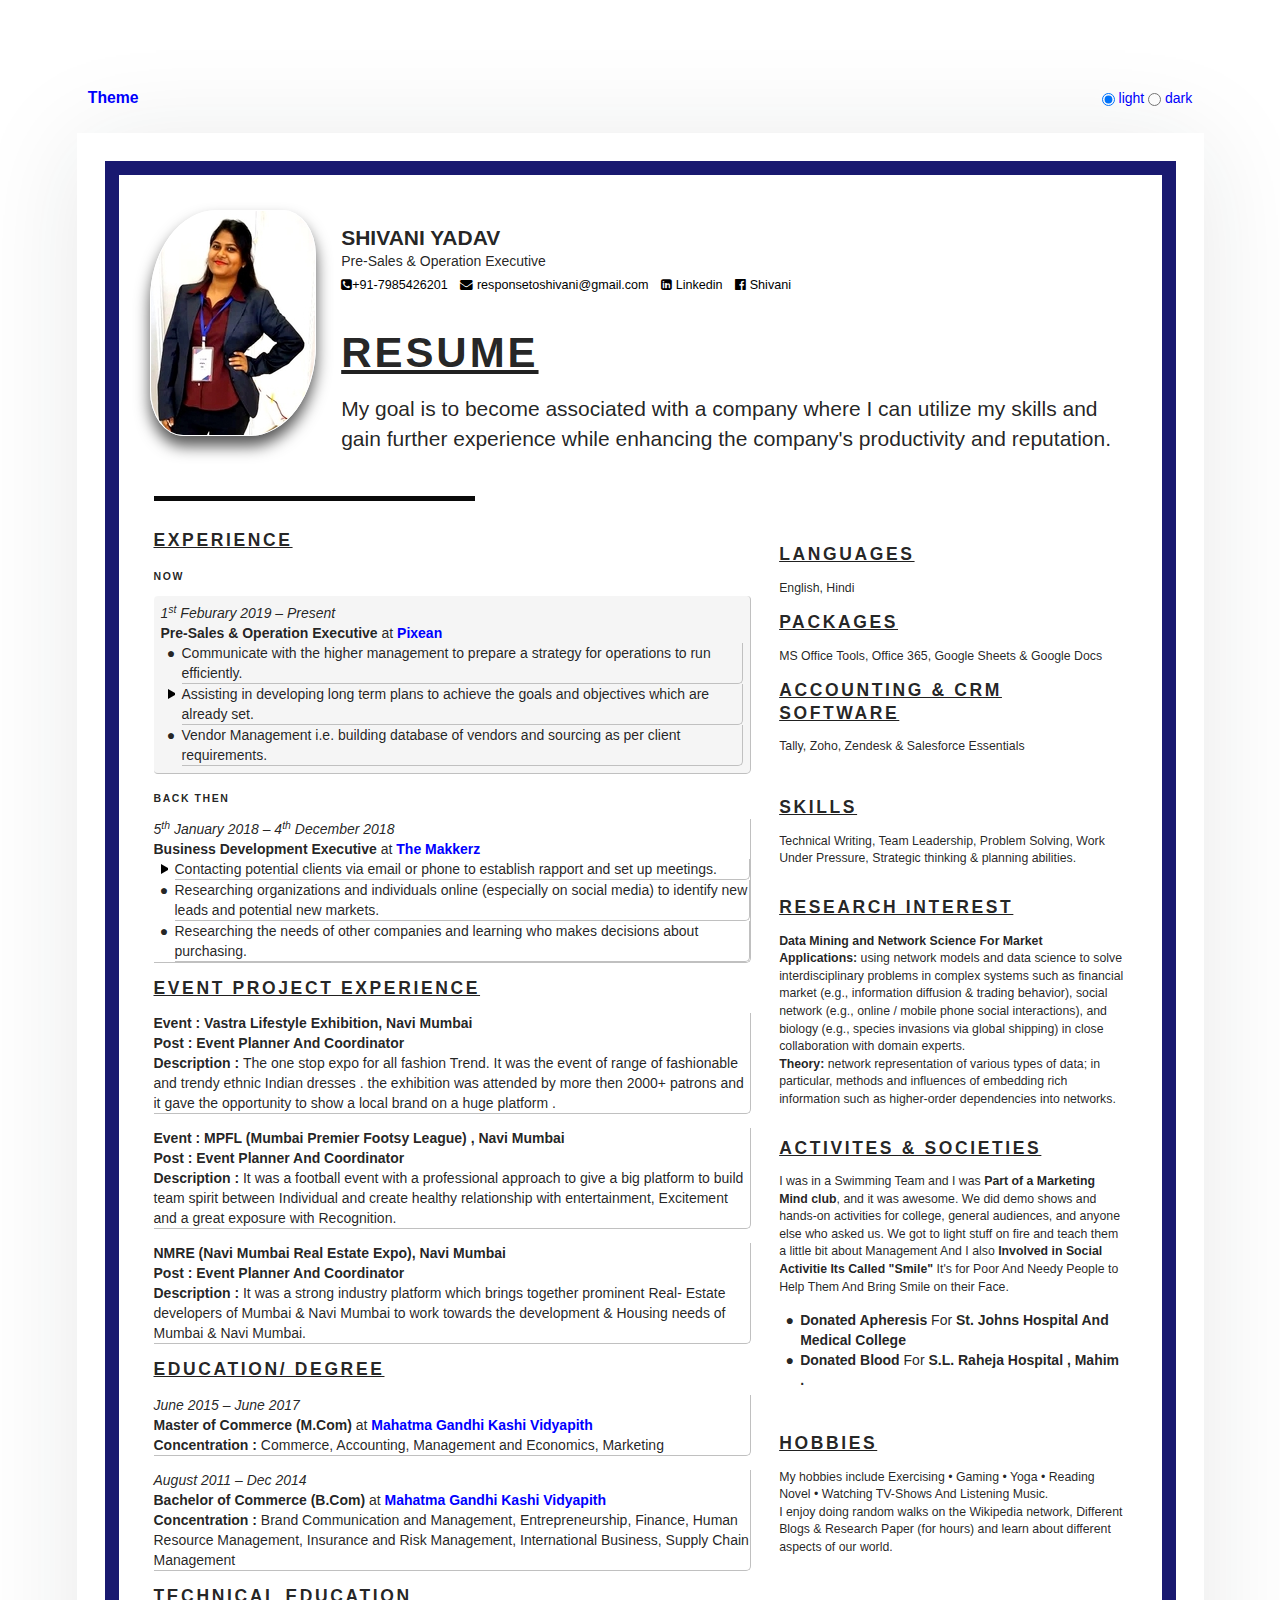
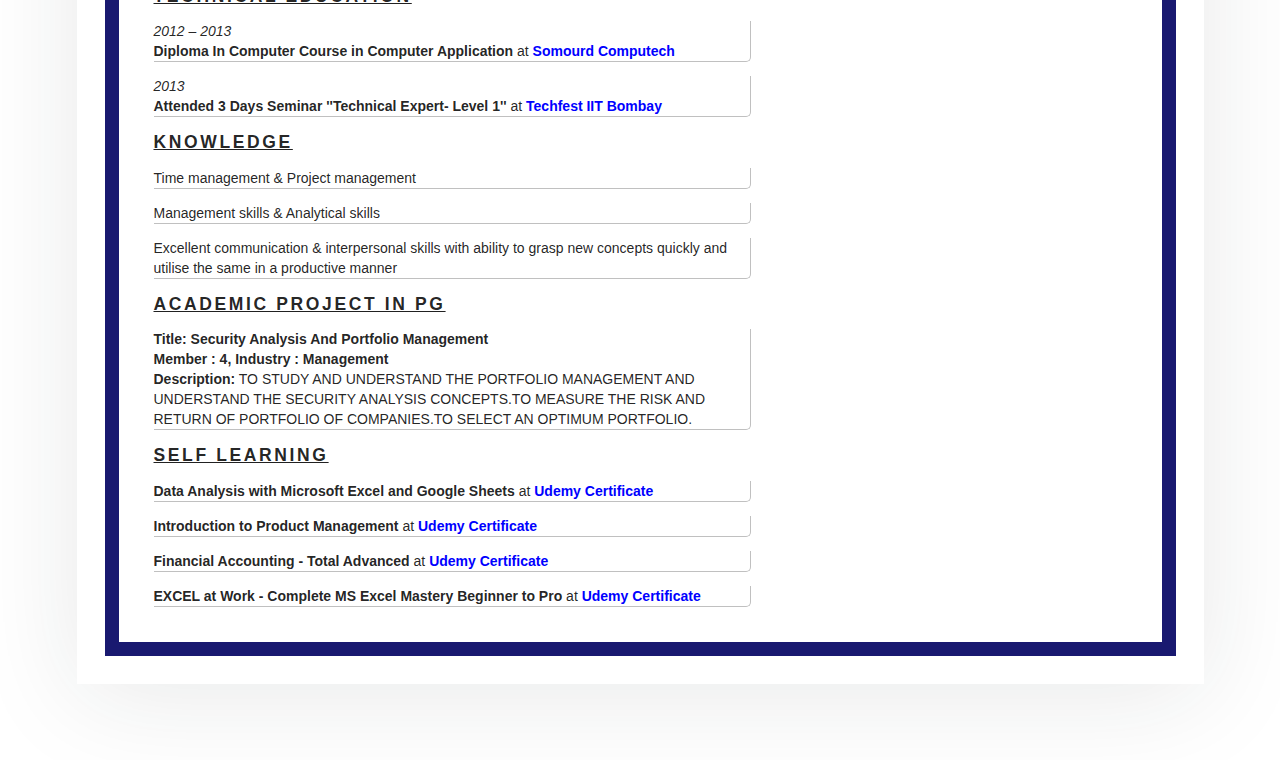
==== resume/index.html @ 9975edef "website live now" ====
<!DOCTYPE html>
<html>

<head>
    <!-- Disable print & right-click behavior -->
  <style type="text/css" media="print"> img { display: none; } </style>

    
  <meta charset="UTF-8">
        <meta name="viewport" content="width=device-width, initial-scale=1.0">
        <meta http-equiv="X-UA-Compatible" content="ie=edge">
        <meta http-equiv="X-UA-Compatible" content="IE=10; IE=9; IE=8; IE=7; IE=EDGE" />
        <meta http-equiv="X-UA-Compatible" content="IE=edge,chrome=1" />
    

  <meta name="description" content="Shivani Yadav Resume">
    <!-- Load an icon library -->
<link rel="stylesheet" href="https://cdnjs.cloudflare.com/ajax/libs/font-awesome/4.7.0/css/font-awesome.min.css">
    <link rel="stylesheet" href="https://www.w3schools.com/lib/w3.css">
    <link rel="shortcut icon" href="images/favicon.png">
    



  <!-- <link rel="shortcut icon" type="image/x-icon" href="favicon.png"> -->

  <title>Shivani Yadav - Pre-Sales & Operation Executive</title>
  <link rel="stylesheet" href="assets/stylesheets/base.css">

  <noscript>Your browser not support JavaScript!</noscript>

  <script src="js/toggleThemes.js" defer></script>
</head>

<body>
  <main>
    <article>
      <div class="toggleThemes">
        <h4>Theme</h4>
        <div>
          <form class="themes">
            <label><input type="radio" name="theme" value="light" checked> <span>light</span></label>
            <label><input type="radio" name="theme" value="dark"> <span>dark</label>
          </form>
        </div>
      </div>
      <div class="page" style="border-color: midnightblue;">
        <div class="stackable grid">
          <div class="row">
            <div class="three wide center aligned column">
              <!-- Avatar -->
              <div class="avatar-wrapper">
                <img class="avatar" src="assets/images/avatar_light.png">
              </div>
            </div>
            <div class="thirteen wide column">
              <div class="stackable grid">
                <div class="sixteen wide column">
                  <!-- Name, job, contacts -->
                  <h1 class="name">Shivani Yadav</h1>
                  <div class="job">Pre-Sales & Operation Executive</div>
                  <ul class="contacts">
                      <li><a href="tel:+917985426201"><i class="fa fa-phone-square w3-large" aria-hidden="true"></i>+91-7985426201</a></li>
                    <li>
                      <a href="mailto:responsetoshivani@gmail.com" rel="author" class="mail">
                        <i class="fa fa-envelope w3-large" aria-hidden="true"></i>
                        <span>responsetoshivani@gmail.com</span>
                      </a>
                    </li>
                      <li>
                      <a href="https://www.linkedin.com/in/shivaniyadav/" rel="author" class="github">
                        <i class="fa fa-linkedin-square w3-large" aria-hidden="true"></i>  
                          <span>Linkedin</span>
                      </a>
                    </li>
                      
                      <li>
                      <a href="https://www.facebook.com/ritu.yadav.7" rel="author" class="facebook"><i class="fa fa-facebook-official w3-large" aria-hidden="true"></i>
                    <span>Shivani</span>
                      </a>
                    </li>
                    
                  </ul>
                </div>
                <div class="sixteen wide mobile only column">
                  <div class="divider"></div>
                </div>
                <div class="sixteen wide column">
                  <!-- Intro -->
                  <h2 style="text-decoration: underline;">Resume</h2>
                  <p>
                      My goal is to become associated with a company where I can utilize my skills and gain further experience while enhancing
the company's productivity and reputation.</p>
                </div>
              </div>
            </div>
          </div>
          <div class="row">
            <div class="sixteen wide column">
              <div class="fat divider"></div>
            </div>
          </div>
          <div class="row">
            <div class="ten wide column">
              <!-- Experience -->
              <h3 style="text-decoration: underline;">Experience</h3>
                <h6><b>Now</b></h6>
              <ul class="timeline" title="Experience">
                <li class="highlighted">
                  <p><em>1<sup>st</sup> Feburary 2019 – Present</em></p>
                    <p><strong>Pre-Sales & Operation Executive</strong> at <strong><a href="https://www.pixean.com/" rel="external">Pixean</a></strong></p>
                    <ul>
				        <li>Communicate with the higher management to prepare a strategy for operations to run efficiently.</li>
				            <li class="details">
								<input type="checkbox" id="project-3">
								    <label for="project-3" class="summary">Assisting in developing long term plans to achieve the goals and objectives which are already set.</label>
												<div class="labels">
                                                            
                                                            
                                                            <a class="label">To manage the company's commercial operations and various expenses and budget.</a>
                                                            <a class="label">To check on the performance of the operations of both internal service providers and external service providers.</a>
                                                            <a class="label">Ensuring submission of daily work plan to department head every evening with EDR and POA for next day.</a>
                                                            <a class="label">Handling client enquiry for project requirements and identifying and negotiating with vendors for cost and quality deliverable</a>
                                                            <a class="label">Handling the client projects end to end as soon as deal is closed.</a>
                                                            
                                                    
                                                </div>
								</li>
                        <li>Vendor Management i.e. building database of vendors and sourcing as per client requirements.</li>
				</ul>
                </li>
                  <h6><b>BACK THEN</b></h6>
                <li>
                  <p><em>5<sup>th</sup> January 2018 – 4<sup>th</sup> December 2018</em></p>
                  <p><strong>Business Development Executive</strong> at <strong><a href="https://themakkerz.com/" rel="external">The Makkerz</a></strong></p>
												<ul>
													<li class="details">
														<input type="checkbox" id="project-2">
														<label for="project-2" class="summary">Contacting potential clients via email or phone to establish rapport and set up meetings.</label>
														<div class="labels">
															<a class="label">Planning and overseeing new marketing initiatives.</a>
                                                            <a class="label">Attending conferences, meetings, and industry events.</a>
                                                            <a class="label">Developing sales goals for the team and ensuring they are met.</a>
                                                            <a class="label">Training personnel and helping team members develop their skills.</a>
														</div>
													</li>
													<li>Researching organizations and individuals online (especially on social media) to identify new leads and potential new markets.</li>
													<li>Researching the needs of other companies and learning who makes decisions about purchasing.</li>
												</ul>
                </li>
                  
                  <h3 style="text-decoration: underline;">Event Project Experience</h3>
              <ul class="timeline" title="Events Experience">
                <li>
                    <p><strong>Event : Vastra Lifestyle Exhibition, Navi Mumbai</strong></p>
                    <p><strong>Post : Event Planner And Coordinator</strong></p>
                    <p><strong>Description : </strong>The one stop expo for all fashion Trend. It was the event of range of fashionable and trendy ethnic Indian dresses . the exhibition was attended by more then 2000+ patrons and it gave the opportunity to show a local brand on a huge platform .</p>
                </li>
                <li>
                    <p><strong>Event : MPFL (Mumbai Premier Footsy League) , Navi Mumbai</strong></p>
                    <p><strong>Post : Event Planner And Coordinator</strong></p>
                    <p><strong>Description : </strong>It was a football event with a professional approach to give a big platform to build team spirit between Individual and create healthy relationship with entertainment, Excitement and a great exposure with Recognition.</p>
                </li>
                  <li>
                    <p><strong>NMRE (Navi Mumbai Real Estate Expo), Navi Mumbai</strong></p>
                    <p><strong>Post : Event Planner And Coordinator</strong></p>
                    <p><strong>Description : </strong>It was a strong industry platform which brings together prominent Real- Estate developers of Mumbai & Navi Mumbai to work towards the development & Housing needs of Mumbai & Navi Mumbai.</p>
                </li>
                  </ul>
                  
                  
                
              <h3 style="text-decoration: underline;">Education/ Degree</h3>
              <ul class="timeline" title="Education">
                <li>
                  <div><em>June 2015 &ndash; June 2017</em></div>
				    <div><strong>Master of Commerce (M.Com)</strong> at <a href="https://www.mgkvp.ac.in/" rel="external"><strong>Mahatma Gandhi Kashi Vidyapith</strong></a></div>
                    <p><strong>Concentration : </strong>Commerce, Accounting, Management and Economics, Marketing</p>
                </li>
                <li>
                  <div><em>August 2011 &ndash; Dec 2014</em></div>
				    <div><strong>Bachelor of Commerce (B.Com)</strong> at <a href="https://www.mgkvp.ac.in/" rel="external"><strong>Mahatma Gandhi Kashi Vidyapith</strong></a></div>
                    <p><strong>Concentration : </strong>Brand Communication and Management, Entrepreneurship, Finance, Human Resource Management, Insurance and Risk Management, International Business, Supply Chain Management</p>
                </li>
                  </ul>
                  <h3 style="text-decoration: underline;">Technical Education</h3>
              <ul class="timeline" title="Technical Education">
                  
                  <li>
                  <div><em>2012 &ndash; 2013</em></div>
				    <div><strong>Diploma In Computer Course in Computer Application</strong> at <a href="http://somourd.com/" rel="external"><strong>Somourd Computech</strong></a></div>
                </li>
                  <li>
                  <div><em>2013</em></div>
				    <div><strong>Attended 3 Days Seminar ''Technical Expert- Level 1''</strong> at <a href="https://techfest.org/" rel="external"><strong>Techfest IIT Bombay</strong></a></div>
                </li>
                </ul>
                  <h3 style="text-decoration: underline;">Knowledge</h3>
              <ul class="timeline" title="Knowledge">
                <li>
                  <p>Time management & Project management</p>
                </li>
                <li>
                  <p>Management skills & Analytical skills</p>
                </li> 
                  <li>
                  <p>Excellent communication & interpersonal skills with ability to grasp new concepts quickly and utilise the same in a productive manner</p>
                </li> 
                  </ul>
                  
                  <h3 style="text-decoration: underline;">Academic Project in PG</h3>
              <ul class="timeline" title="Project">
                  <li>
                      <p><strong>Title: Security Analysis And Portfolio Management</strong> </p>
                      <p><strong>Member : 4, Industry : Management</strong></p>
                       <p><strong>Description:</strong> TO STUDY AND UNDERSTAND THE PORTFOLIO MANAGEMENT AND UNDERSTAND THE SECURITY ANALYSIS
                           CONCEPTS.TO MEASURE THE RISK AND RETURN OF PORTFOLIO OF COMPANIES.TO SELECT AN OPTIMUM PORTFOLIO. </p>
                </li>
                  
                  </ul>
                  
                  
                  <h3 style="text-decoration: underline;">Self Learning</h3>
              <ul class="timeline" title="Projects">
                <li>
                    <div><strong>Data Analysis with Microsoft Excel and Google Sheets</strong> at <a href="https://www.udemy.com/certificate/UC-aac2ce44-523a-4f54-a0ba-1dd36c160fa6/" rel="external"><strong>Udemy Certificate</strong></a></div>
                </li>
                <li>
                    <div><strong>Introduction to Product Management</strong> at <a href="https://www.udemy.com/certificate/UC-7b1bba21-9bb9-434a-b425-f2786d1d81a3/" rel="external"><strong>Udemy Certificate</strong></a></div>
                </li>
                  <li>
                    <div><strong>Financial Accounting - Total Advanced</strong> at <a href="https://www.udemy.com/certificate/UC-85a644ec-4170-4cf7-87c3-85a5114a1af4/" rel="external"><strong>Udemy Certificate</strong></a></div>
                </li>
                  <li>
                    <div><strong>EXCEL at Work - Complete MS Excel Mastery Beginner to Pro</strong> at <a href="https://www.udemy.com/certificate/UC-df7d62b3-2a02-4d49-bf14-0250d0f56563/" rel="external"><strong>Udemy Certificate</strong></a></div>
                </li>
                  
                             </ul>
 
            </div>
            <div class="six wide column">
              <!-- Languages -->
              <section>
                <h3 style="text-decoration: underline;">Languages</h3>
                <p class="tags small">
                  <p class="tags small">
                    <span> English, Hindi</span>
                  </p>
                </p>
                
            <h3 style="text-decoration: underline;">Packages</h3>
                <p class="tags small">
                  <p class="tags small">
                    <span> MS Office Tools, Office 365, Google Sheets & Google Docs </span>
                  </p>
                </p>
                
                <h3 style="text-decoration: underline;">Accounting & CRM Software</h3>
                <p class="tags small">
                  <p class="tags small">
                    <span> Tally, Zoho, Zendesk & Salesforce Essentials </span>
                  </p>
                </p>
              </section>
              <!-- Skills -->
              <section>
                <h3 style="text-decoration: underline;">Skills</h3>
                <p class="tags small">
                  Technical Writing, Team Leadership, Problem Solving, Work Under Pressure, Strategic thinking & planning abilities.
                </p>
              </section>
              <!-- Character
              <section>
                <h3 style="text-decoration: underline;">Paper & Poster Presentation </h3>
                <p class="tags small">
                  Deftly presented a Poster on topic Artificial Intelligence and paper on topics BOINC & Grid Computing in techfests organized in different colleges and institutes of Maharashtra (won 2nd prize). 
 
                </p>
              </section> -->
                <section>
                <h3 style="text-decoration: underline;">Research Interest </h3>
                <p class="tags small">
                    <b>Data Mining and Network Science For Market</b><br><b> Applications:</b> using network models and data science to solve interdisciplinary problems in complex systems such as financial market (e.g., information diffusion & trading behavior), social network (e.g., online / mobile phone social interactions), and biology (e.g., species invasions via global shipping) in close collaboration with domain experts.<br> <b>Theory:</b> network representation of various types of data; in particular, methods and influences of embedding rich information such as higher-order dependencies into networks.
 
 
                </p>
              </section>
          
                <section>
                <h3 style="text-decoration: underline;">Activites & Societies </h3>
                <p class="tags small">
                    I was in a Swimming Team and I was <b>Part of a Marketing Mind club</b>, and it was awesome. We did demo shows and hands-on activities for college, general audiences, and anyone else who asked us. We got to light stuff on fire and teach them a little bit about Management And I also <b>Involved in Social Activitie Its Called "Smile"</b> It's for Poor And Needy People to Help Them And Bring Smile on their Face.
                    <ul>
                        <li><strong>Donated Apheresis</strong> For <strong>St. Johns Hospital And Medical College</strong></li>
                        <li><strong>Donated Blood</strong> For<strong> S.L. Raheja Hospital , Mahim .</strong></li>
                    </ul>
                        </p>
              </section>
            <section>
                <h3 style="text-decoration: underline;">Hobbies </h3>
                <p class="tags small">
                  My hobbies include Exercising • Gaming • Yoga • Reading Novel • Watching TV-Shows And Listening Music.
                <br>I enjoy doing random walks on the Wikipedia network, Different Blogs & Research Paper (for hours) and learn about different aspects of our world. 
                </p>
              </section>
              
                           
            </div>
          </div>
        </div>
      </div>
    </article>
  
  </main>

</body>

</html>
---- resume/assets/stylesheets/base.css ----
:root {
  --main-background-color: #fff;
  /* #444 */

  --main-color: rgba(0, 0, 0, 0.87);
  /* color: #f3f3f3; */

  --page-background-color: #fff;
  /* background: #333; */

  --page-shadow: 0 10px 100px 0 rgba(34, 36, 38, 0.1);
  /* box-shadow: 0 10px 100px 0 #f3f3f3; */
  
  --interactive-color: blue;
  /* aqua */
  
  --color-divider-fat: 0.3571428571428571em solid rgba(10, 10, 10, 1);
  /* border-top: 0.3571428571428571em solid rgba(222, 222, 222, 1); */

  --color-contacts-items: #000;
  /* color: #f3f3f3; */

  --timeline-separator-border: 1px solid silver;
  /* border-right: 1px solid silver;
  border-bottom: 1px solid silver; */
  /* border-right: 1px solid #777;
  border-bottom: 1px solid #777; */

  --timeline-separator-border-color: #555;
  /* border-color: rgb(200, 200, 200); */

}
::-moz-selection {
  background: yellow;
}
::selection {
  background: yellow;
}
*,
*:before,
*:after {
  box-sizing: inherit;
}
html {
  font-size: 14px;
  -webkit-text-size-adjust: 100%;
  text-size-adjust: 100%;
  box-sizing: border-box;
}
html,
body {
  margin: 0;
  line-height: 1.4285em;
  color: rgba(0, 0, 0, 0.87);
}
body {
  font-family: -apple-system, BlinkMacSystemFont, "Segoe UI", Roboto,
    Oxygen-Sans, Ubuntu, Cantarell, "Helvetica Neue", sans-serif;
}
h1,
h2,
h3,
h4,
h5 {
  line-height: 1.28571429em;
  margin: 0 0 1rem 0;
  font-weight: bold;
  padding: 0;
}
h1:last-child,
h2:last-child,
h3:last-child,
h4:last-child,
h5:last-child {
  margin-bottom: 0;
}
h1,
h2,
h3 {
  text-transform: uppercase;
}
h1 {
  font-weight: 900;
  font-size: 1.5rem;
  margin-bottom: 0;
}
h2 {
  font-weight: 900;
  font-size: 3rem;
  letter-spacing: 0.07em;
}
h2 + p {
  font-weight: 300;
  font-size: 1.5rem;
  margin-bottom: 0.25em;
}
h3 {
  font-weight: 700;
  font-size: 1.25rem;
  letter-spacing: 0.15em;
}
h4 {
  font-size: 1.125rem;
}
h5 {
  font-size: 1rem;
}
h6 {
  font-size: 0.75rem;
  letter-spacing: 0.15em;
  text-transform: uppercase;
  margin: 0 0 1em 0;
}
section {
  padding: 1em 0;
}
p {
  margin: 0 0 1em;
  line-height: 1.4285em;
}
p:first-child {
  margin-top: 0;
}
p:last-child {
  margin-bottom: 0;
}
strong {
  font-weight: 600;
}
small {
  font-size: 80%;
}
ul, ol {
  list-style: none outside none;
  padding-left: 1.5em;
}
ol {
  counter-reset: ol-counter;
}
li {
  list-style: none outside none;
}
ul > li:before {
  content: "●";
  font-family: "Arial";
  float: left;
  width: 1.5em;
  margin-left: -1.5em;
  text-align: center;
}
ol > li:before {
  content: counter(ol-counter);
  counter-increment: ol-counter;
  float: left;
  width: 1rem;
  border-radius: 2px;
  background: transparent;
  color: inherit;
  font-weight: bold;
  font-size: 0.7em;
  font-family: inherit;
  display: flex;
  align-items: center;
  justify-content: center;
  margin-left: calc(-1.5rem + 0.4285rem / 2);
}
ol.inverted > li:before {
  background: black;
  color: white;
  font-weight: normal;
  height: 1rem;
  line-height: 1rem;
  margin-top: calc(0.4285rem / 2);
}
a {
  color: var(--interactive-color);
  background-color: transparent;
  text-decoration: none;
}
a[rel="external"]:not(.label):hover,
a.language:hover span {
  text-decoration: underline;
}

/* Prevent `sub` and `sup` elements from affecting the line height in all browsers */
sub,
sup {
  font-size: 75%;
  line-height: 0;
  position: relative;
  vertical-align: baseline;
}
sub {
  bottom: -0.25em;
}
sup {
  top: -0.5em;
}

/* Remove the border on images inside links in IE 10 */
img {
  border-style: none;
}

/* Change the font styles in all browsers, remove the margin in Firefox and Safari */
button,
input {
  font-family: inherit;
  font-size: 100%;
  line-height: 1.15;
  margin: 0;
}

/* Show the overflow in IE and Edge */
button,
input {
  overflow: visible;
}

/* Remove the inheritance of text transform in Edge, Firefox, and IE */
button {
  text-transform: none;
}

/* Correct the inability to style clickable types in iOS and Safari	*/
button,
[type="button"] {
  -webkit-appearance: button;
  appearance: button;
}

/* Remove the inner border and padding in Firefox	*/
button::-moz-focus-inner,
[type="button"]::-moz-focus-inner {
  border-style: none;
  padding: 0;
}

/* Restore the focus styles unset by the previous rule */
button:-moz-focusring,
[type="button"]:-moz-focusring {
  outline: 1px dotted ButtonText;
}

/* Add the correct box sizing in IE 10, remove the padding in IE 10 */
[type="checkbox"] {
  box-sizing: border-box;
  padding: 0;
}

/* Utiltities */
.nowrap {
  white-space: nowrap;
}

/* Article */
article {
  max-width: 100%;
  margin-left: auto;
  margin-right: auto;
}
@media only screen and (min-width: 768px) and (max-width: 991px) {
  article {
    width: 723px;
    margin-top: calc((100% - 723px) / 2);
    margin-bottom: calc((100% - 723px) / 2);
  }
}
@media only screen and (min-width: 992px) and (max-width: 1199px) {
  article {
    width: 933px;
    margin-top: calc((100% - 933px) / 2);
    margin-bottom: calc((100% - 933px) / 2);
  }
}
@media only screen and (min-width: 1200px) {
  article {
    width: 1127px;
    margin-top: calc((100% - 1127px) / 2);
    margin-bottom: calc((100% - 1127px) / 2);
  }
}

/* toggleThemes */
.toggleThemes {
  display: flex;
  box-sizing: border-box;
  padding: 1%;
  border-radius: 5px;
  color: var(--interactive-color);
}
.toggleThemes h4 {
  margin-right: auto;
  font-weight: 600;
}
.toggleThemes span {
  cursor: pointer;
}
.toggleThemes input {
  vertical-align: middle;
}

/* Page */
.page {
  position: relative;
  padding: 3em;
  background: var(--page-background-color);
  box-shadow: var(--page-shadow);
  transition: box-shadow 0.2s linear;
}
.page[style^="border-color"] {
  padding: 4.5em;
}
.page[style^="border-color"]:before {
  content: " ";
  display: block;
  position: absolute;
  left: 2em;
  top: 2em;
  right: 2em;
  bottom: 2em;
  border-color: inherit;
  border-width: 1em;
  border-style: solid;
  pointer-events: none;
  transition: border-color 0.2s ease-in-out;
}
@media only screen {
  .page:hover {
    box-shadow: 0 10px 100px 0 rgba(34, 36, 38, 0.3);
  }
}
@media only screen and (max-width: 767px) {
  .page,
  .page[style^="border-color"] {
    padding: 0;
  }
  .page[style^="border-color"]:before {
    display: none;
  }
}

/**
 * # Semantic UI - 2.4.2
 * https://github.com/Semantic-Org/Semantic-UI
 * https://www.semantic-ui.com/
 * Copyright 2014 Contributors
 * Released under the MIT license
 * https://opensource.org/licenses/MIT
 */
.grid {
  display: flex;
  flex-direction: row;
  flex-wrap: wrap;
  align-items: stretch;
  padding: 0;
  /**
   * Temporary hack to be sure avatar
   * is rendered on print preview
   */
  display: block !important;
}
.grid .grid {
  margin-left: -1em;
  margin-right: -1em;
}

/* Rows */
.grid > .row {
  position: relative;
  display: flex;
  flex-direction: row;
  flex-wrap: wrap;
  justify-content: inherit;
  align-items: stretch;
  width: 100% !important;
  padding: 0rem;
  padding-top: 1rem;
  padding-bottom: 1rem;
}

/* Columns */
/* Standard 16 column */
.grid > .column:not(.row),
.grid > .row > .column {
  position: relative;
  display: inline-block;
  width: 6.25%;
  padding-left: 1rem;
  padding-right: 1rem;
  vertical-align: top;
}
.grid > * {
  padding-left: 1rem;
  padding-right: 1rem;
}

/* Columns */
/* Vertical padding when no rows */
.grid > .column:not(.row) {
  padding-top: 1rem;
  padding-bottom: 1rem;
}
.grid > .row > .column {
  margin-top: 0;
  margin-bottom: 0;
}

/* Assume full width with one column */
.grid > .column:only-child,
.grid > .row > .column:only-child {
  width: 100%;
}

/* Column Width */
.grid > .row > [class*="one wide"].column,
.grid > .column.row > [class*="one wide"].column,
.grid > [class*="one wide"].column,
.column.grid > [class*="one wide"].column {
  width: 6.25% !important;
}
.grid > .row > [class*="two wide"].column,
.grid > .column.row > [class*="two wide"].column,
.grid > [class*="two wide"].column,
.column.grid > [class*="two wide"].column {
  width: 12.5% !important;
}
.grid > .row > [class*="three wide"].column,
.grid > .column.row > [class*="three wide"].column,
.grid > [class*="three wide"].column,
.column.grid > [class*="three wide"].column {
  width: 18.75% !important;
}
.grid > .row > [class*="four wide"].column,
.grid > .column.row > [class*="four wide"].column,
.grid > [class*="four wide"].column,
.column.grid > [class*="four wide"].column {
  width: 25% !important;
}
.grid > .row > [class*="five wide"].column,
.grid > .column.row > [class*="five wide"].column,
.grid > [class*="five wide"].column,
.column.grid > [class*="five wide"].column {
  width: 31.25% !important;
}
.grid > .row > [class*="six wide"].column,
.grid > .column.row > [class*="six wide"].column,
.grid > [class*="six wide"].column,
.column.grid > [class*="six wide"].column {
  width: 37.5% !important;
}
.grid > .row > [class*="seven wide"].column,
.grid > .column.row > [class*="seven wide"].column,
.grid > [class*="seven wide"].column,
.column.grid > [class*="seven wide"].column {
  width: 43.75% !important;
}
.grid > .row > [class*="eight wide"].column,
.grid > .column.row > [class*="eight wide"].column,
.grid > [class*="eight wide"].column,
.column.grid > [class*="eight wide"].column {
  width: 50% !important;
}
.grid > .row > [class*="nine wide"].column,
.grid > .column.row > [class*="nine wide"].column,
.grid > [class*="nine wide"].column,
.column.grid > [class*="nine wide"].column {
  width: 56.25% !important;
}
.grid > .row > [class*="ten wide"].column,
.grid > .column.row > [class*="ten wide"].column,
.grid > [class*="ten wide"].column,
.column.grid > [class*="ten wide"].column {
  width: 62.5% !important;
}
.grid > .row > [class*="eleven wide"].column,
.grid > .column.row > [class*="eleven wide"].column,
.grid > [class*="eleven wide"].column,
.column.grid > [class*="eleven wide"].column {
  width: 68.75% !important;
}
.grid > .row > [class*="twelve wide"].column,
.grid > .column.row > [class*="twelve wide"].column,
.grid > [class*="twelve wide"].column,
.column.grid > [class*="twelve wide"].column {
  width: 75% !important;
}
.grid > .row > [class*="thirteen wide"].column,
.grid > .column.row > [class*="thirteen wide"].column,
.grid > [class*="thirteen wide"].column,
.column.grid > [class*="thirteen wide"].column {
  width: 81.25% !important;
}
.grid > .row > [class*="fourteen wide"].column,
.grid > .column.row > [class*="fourteen wide"].column,
.grid > [class*="fourteen wide"].column,
.column.grid > [class*="fourteen wide"].column {
  width: 87.5% !important;
}
.grid > .row > [class*="fifteen wide"].column,
.grid > .column.row > [class*="fifteen wide"].column,
.grid > [class*="fifteen wide"].column,
.column.grid > [class*="fifteen wide"].column {
  width: 93.75% !important;
}
.grid > .row > [class*="sixteen wide"].column,
.grid > .column.row > [class*="sixteen wide"].column,
.grid > [class*="sixteen wide"].column,
.column.grid > [class*="sixteen wide"].column {
  width: 100% !important;
}

/* Center Aligned */
[class*="center aligned"].grid > .column,
[class*="center aligned"].grid > .row > .column,
.grid > [class*="center aligned"].row > .column,
.grid > [class*="center aligned"].column.column,
.grid > .row > [class*="center aligned"].column.column {
  text-align: center;
}

/* Stackable */
@media only screen and (max-width: 767px) {
  .stackable.grid > .row > .wide.column,
  .stackable.grid > .wide.column,
  .stackable.grid > .column.grid > .column,
  .stackable.grid > .column.row > .column,
  .stackable.grid > .row > .column,
  .stackable.grid > .column:not(.row),
  .grid > .stackable.row > .column {
    width: 100% !important;
    padding: 1em !important;
  }
}

/* Mobile only column */
[class*="mobile only"].grid,
.grid > [class*="mobile only"].row,
.grid > [class*="mobile only"].column,
.grid > .row > [class*="mobile only"].column {
  display: none;
}
@media only screen and (max-width: 767px) {
  [class*="mobile only"].grid,
  .grid > [class*="mobile only"].row,
  .grid > [class*="mobile only"].column,
  .grid > .row > [class*="mobile only"].column {
    display: block;
  }
}

/* Avatar */
.avatar-wrapper {
  padding: 0 1em;
  display: flex;
  align-items: center;
  justify-content: center; 
}
.avatar {
  height: auto;
  position: relative;
  max-width: 15rem;
  display: block;
  flex: 1 0 auto;
  border: 1px solid #fff;
  border-radius: 40% 20%;
  box-shadow: 0px 10px 15px #555; 
}
@media only screen and (max-width: 1199px) {
  .avatar-wrapper {
    padding: 0;
  }
}
@media only screen and (max-width: 992px) {
  .avatar {
    width: 100%;
  }
}

/* Divider */
.divider {
  border-top: 1px solid rgba(222, 222, 222, 1);
}
.divider.fat {
  border-top: var(--color-divider-fat);
  width: 33%;
}

/* Language */
.language {
  font-weight: 600;
  white-space: nowrap;
}

/* Labels */
.labels > .label {
  background-color: #e8e8e8;
  border-radius: 0.28571429rem;
  color: rgba(0, 0, 0, 0.6);
  cursor: pointer;
  display: block;
  float: left;
  font-size: 0.78571429rem;
  font-weight: 600;
  line-height: 1;
  margin-bottom: 0.5em;
  padding: 0.5833em 0.833em;
  transition: background 0.1s ease;
  -webkit-transition: background 0.1s ease;
}
.labels > .label:hover {
  background-color: #e0e0e0;
  color: rgba(0, 0, 0, 0.8);
}
.labels > .label:not(:last-child) {
  margin-right: 0.5em;
}

/* Job */
.job {
  margin-bottom: 0.25rem;
}

/* Contacts */
.contacts {
  list-style: none outside none;
  display: flex;
  flex-wrap: wrap;
  padding: 0;
  margin-top: 0;
  margin-bottom: 0;
  white-space: nowrap;
  font-size: 0.9em;
  font-weight: 400;
}
.contacts li {
  margin-bottom: 0.25rem;
  margin-right: 1em;
}
.contacts li:before {
  display: none;
}
.contacts li a {
  color: var(--color-contacts-items);
  transition: color 0.2s ease-in-out;
}
.contacts li a.facebook:hover {
  color: blue;
}
.contacts li a.mail:hover {
  color: red;
}
.contacts li a.linkedin:hover {
  color: #3b5998;
}
.contacts li a.telegram:hover {
  color: #0088cc;
}
.contacts li a.phone:hover {
  color: dimgrey;
}
.contacts li a .icon {
  fill: currentColor;
  height: 1.1428rem;
  vertical-align: text-bottom;
}

@media only screen and (max-width: 767px) {
  .name,
  .job,
  .contacts {
    text-align: center;
  }
  .contacts li {
    margin-right: 0;
  }
}@media only screen and (max-width: 1199px) {
  .contacts {
    margin-top: 1em;
    flex-direction: column;
  }
}

/* Native <details> element styling */
details {
  display: block;
}
details > summary::-webkit-details-marker {
  margin-left: 0.25em;
  margin-right: 0.25em;
}
details > summary {
  display: list-item;
  cursor: pointer;
}
details > div {
  margin-top: 0.5em;
}
details > div:after {
  content: " ";
  clear: both;
  display: block;
}

/* Alternative to <details> compatible with Safari */
.details > input {
  -webkit-appearance: none;
  -moz-appearance: none;
  appearance: none;
  border: none;
  border-radius: 0;
  background: none;
  transition: 0.2s;
}
.details > input:after {
  content: " ";
  border-top: 0.35em solid transparent;
  border-bottom: 0.35em solid transparent;
  border-left: 0.5em solid black;
  position: relative;
  width: 0.5em;
  height: 0.7em;
}
.details > input:checked {
  transform: rotate(90deg);
}
.details > label.summary {
  cursor: pointer;
  display: inline-block;
}
.details > input:checked ~ div {
  display: block;
}
.details > div {
  display: none;
}
.details > div.labels {
  margin-top: 0.5em;
}
.details > div:after {
  content: " ";
  clear: both;
  display: block;
}

/* Details as a list item */
li.details {
  list-style-type: none;
}
li.details:before {
  display: none;
}
li.details > input {
  float: left;
  margin-left: -1.5em;
  width: 1.5em;
  display: inline-flex;
  align-items: center;
  justify-content: center;
  flex: 0 0 auto;
  height: 1.4285em;
}

/* Highlighted list item */
li.highlighted {
  padding: 0.5em;
  background: rgba(0,0,0,0.04);
  border-radius: 4px;
}

/* Bordered list item */
li.bordered {
  border: 1px solid rgba(0,0,0,0.125);
  border-radius: 4px;
  padding: 0.5em;
  transition: all 0.2s linear;
}
li.bordered:hover {
  background: #fafafa;
}
li.bordered > ul > li.details > div,
li.bordered > ul > details > div {
  padding: 0.5em 0.5em 0 2em;
  border-top: 1px solid rgb(224, 224, 224);
  margin-top: 0.5em;
  margin-left: -2em;
  margin-right: -0.5em;
}

/* Timeline */
.timeline {
  list-style: none outside none;
  padding: 0;
  margin: 0;
}
.timeline:not(:last-child) {
  margin-bottom: 1em;
}
.timeline > li:before {
  display: none;
}
.timeline > li:not(:last-child) {
  margin-bottom: 1em;
}
.timeline > li p {
  margin: 0;
}

.timeline li {
  border-right: var(--timeline-separator-border);
  border-bottom: var(--timeline-separator-border);
  border-bottom-right-radius: 5px;
}

.timeline li:hover {
  border-color: var(--timeline-separator-border-color);
}

/* Tags */
.tags.small {
  font-size: 0.88em;
}
.tags.bulleted .tag:not(:last-child):after {
  content: "●";
  display: inline-block;
  font-family: "Arial";
  font-size: 1rem;
  margin: 0 0.25em 0 0.25em;
}

/* Print */
@media print {
  .page,
  .page[style] {
    padding: 0;
    box-shadow: none;
    border-color: transparent !important;
  }
  .grid {
    display: block;
  }
  .avatar-wrapper {
    padding: 0;
  }
  .contacts {
    margin-top: 1em;
  }
  .contacts li a.website {
    display: block;
  }
  .credits {
    display: none;
  }
}

/* Color */
.color {
  cursor: pointer;
  white-space: nowrap;
  background: inherit;
  color: inherit;
  font: inherit;
  border: none;
  margin: 0;
  padding: 0;
}
.color:before {
  content: " ";
  display: inline-block;
  border-radius: 100%;
  margin: 0.27em;
  height: 0.88em;
  width: 0.88em;
  vertical-align: top;
  position: relative;
}
.color.midnightblue:before {
  background-color: midnightblue;
}
.color.chartreuse:before {
  background-color: chartreuse;
}

/* Audio button */
button.audio {
  cursor: pointer;
  background: inherit;
  font: inherit;
  border: none;
  margin: 0;
  padding: 0;
}
button.audio svg {
  height: 16px;
  width: 16px;
  vertical-align: text-top;
}

/* Resume */
#resume {
  color: inherit;
  transition: 0.2s;
  opacity: 0.75;
  padding: 0 0.25em 0.25em 0.25em;
  margin-left: -0.25em;
  display: inline-block;
}
#resume:hover {
  opacity: 1;
}
#resume .dots {
  background: #808080;
  color: white;
  padding: 0 0.2em;
  border-radius: 3px;
  height: 1em;
  line-height: 1em;
  margin-top: 0.2857142857em;
  float: left;
  margin-right: 0.2857142857em;
}
#resume .dots .dot {
  float: left;
  height: 0.42857142857em;
  width: 0.42857142857em;
  background: white;
  border-radius: 100%;
  margin-top: 0.2857142857em;
  vertical-align: top;
}
#resume .dots .dot:not(:last-child) {
  margin-right: 0.2142857em;
}

/* Dialog */
dialog {
  display: none;
  height: 100%;
  width: 100%;
  z-index: 3;
  padding: 0;
  border: none;
  margin: 0;
  position: absolute;
  top: 0;
  left: 0;
  background: white;
}
dialog .photos {
  height: 100%;
  width: 100%;
  overflow: auto;
  display: inline-flex;
  -webkit-overflow-scrolling: touch;
}
dialog .photos img {
  display: block;
  width: auto;
  height: 100%;
  padding: 4px 0 4px 4px;
}
dialog .photos img:last-child {
  padding-right: 4px;
}
dialog:target {
  display: block;
}
dialog:target ~ * {
  display: none;
}

/* Close */
.close {
  text-indent: -9999px;
  position: absolute;
  z-index: 1;
  top: 2em;
  left: 2em;
  display: inline-block;
  width: 4em;
  height: 4em;
  overflow: hidden;
}
.close:before,
.close:after {
  content: " ";
  position: absolute;
  width: 100%;
  top: 50%;
  left: 0;
  margin-top: -1px;
  background: white;
  height: 1px;
}
.close:before {
  transform: rotate(45deg);
}
.close:after {
  transform: rotate(-45deg);
}

/* Credits */
.credits {
  text-align: right;
  padding: 0.5em;
  line-height: 1em;
  opacity: 0.75;
  transition: opacity 0.2s linear;
}
.credits:hover {
  opacity: 1;
}
@media only screen and (max-width: 767px) {
  .credits {
    display: none;
  }
}

/* Hide header, reveal footer */
header {
  position: fixed;
  z-index: 1;
  background: white;
  top: 0;
  left: 0;
  height: 2em;
  width: 100%;
}
header + main {
  margin-top: 2em;
}
main {
  overflow: auto;
  position: relative;
  z-index: 2;
  background: var(--main-background-color);
  color: var(--main-color);
}
main:nth-last-child(3) {
  margin-bottom: 50vh;
}
footer {
  height: 50vh;
  position: fixed;
  bottom: 0;
  left: 0;
  width: 100%;
  background: whitesmoke;
  display: flex;
  align-items: center;
  justify-content: center;
  z-index: 1;
}
@media only screen and (max-width: 767px) {
  header {
    height: auto;
    position: relative;
  }
  header + main {
    margin-top: 0;
  }
  main:nth-last-child(3) {
    margin-bottom: 0;
  }
  footer {
    height: auto;
    position: relative;
    padding: 1em;
  }
}
@media print {
  header,
  footer {
    display: none;
  }
  header + main {
    margin-top: 0;
  }
  main:nth-last-child(3) {
    margin-bottom: 0;
  }
}
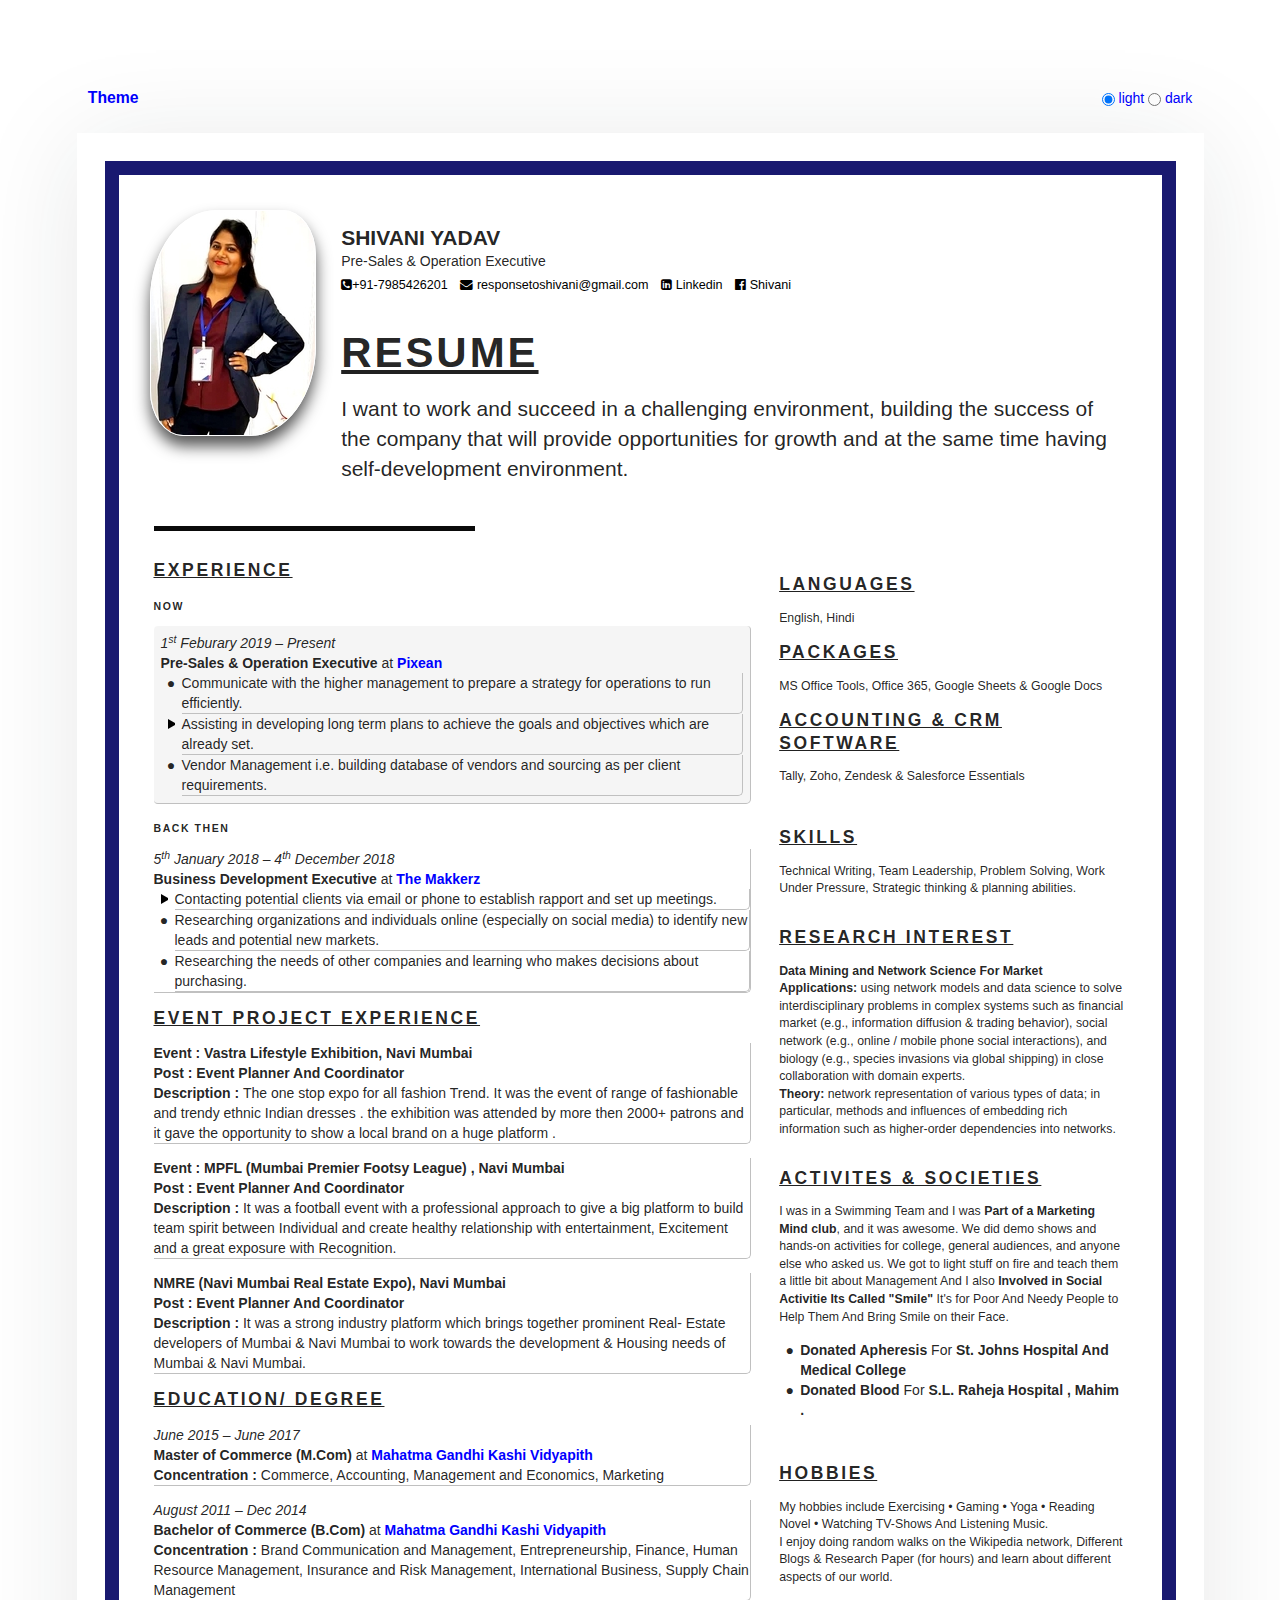
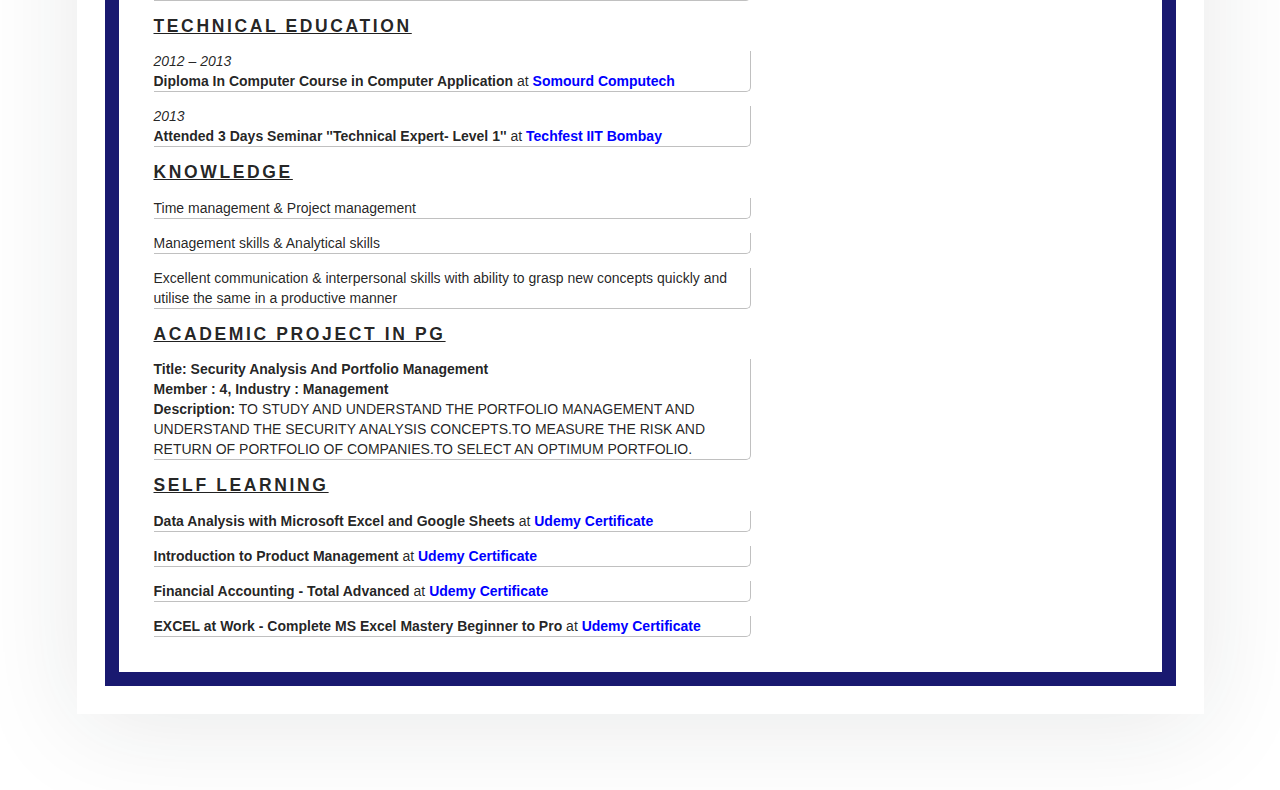
==== commit 1ee466b5: "some little fixes" ====
--- a/resume/index.html
+++ b/resume/index.html
@@ -89,8 +89,7 @@
                   <!-- Intro -->
                   <h2 style="text-decoration: underline;">Resume</h2>
                   <p>
-                      My goal is to become associated with a company where I can utilize my skills and gain further experience while enhancing
-the company's productivity and reputation.</p>
+                      I want to work and succeed in a challenging environment, building the success of the company that will provide opportunities for growth and at the same time having self-development environment.</p>
                 </div>
               </div>
             </div>
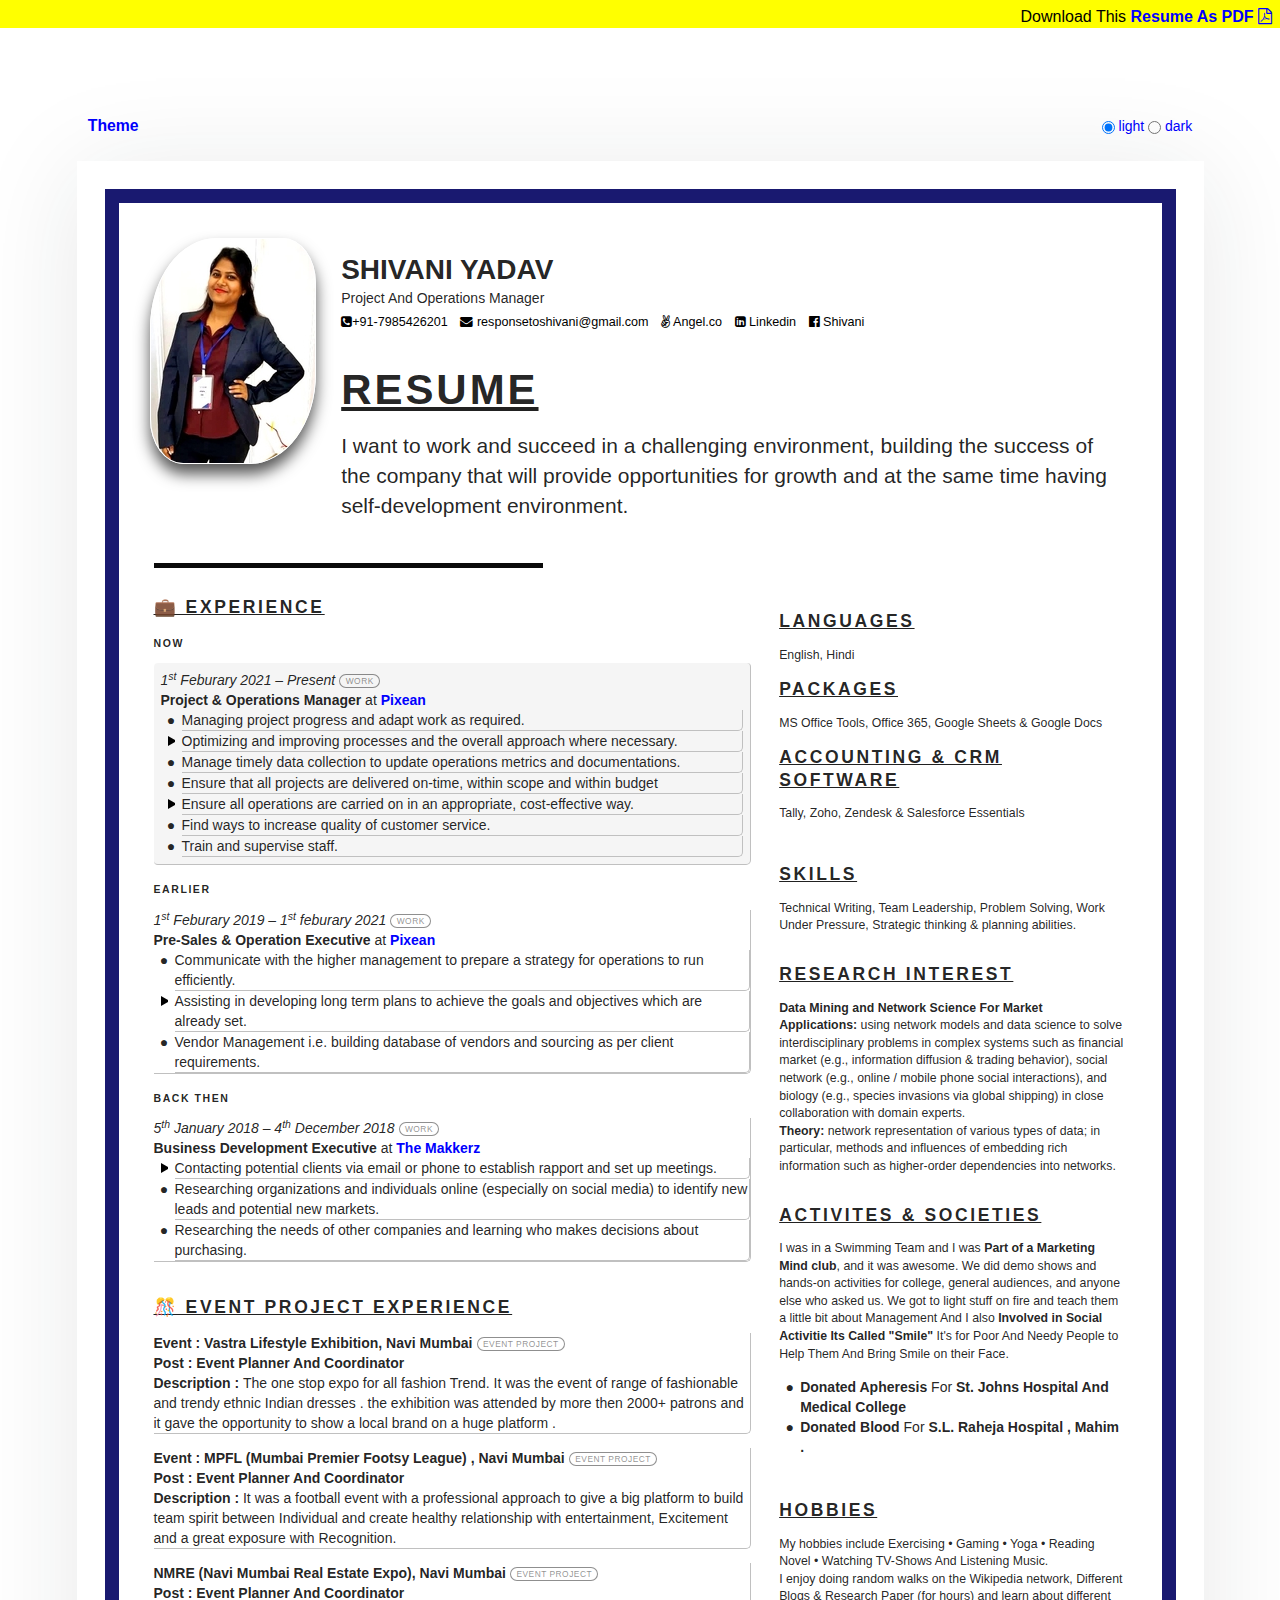
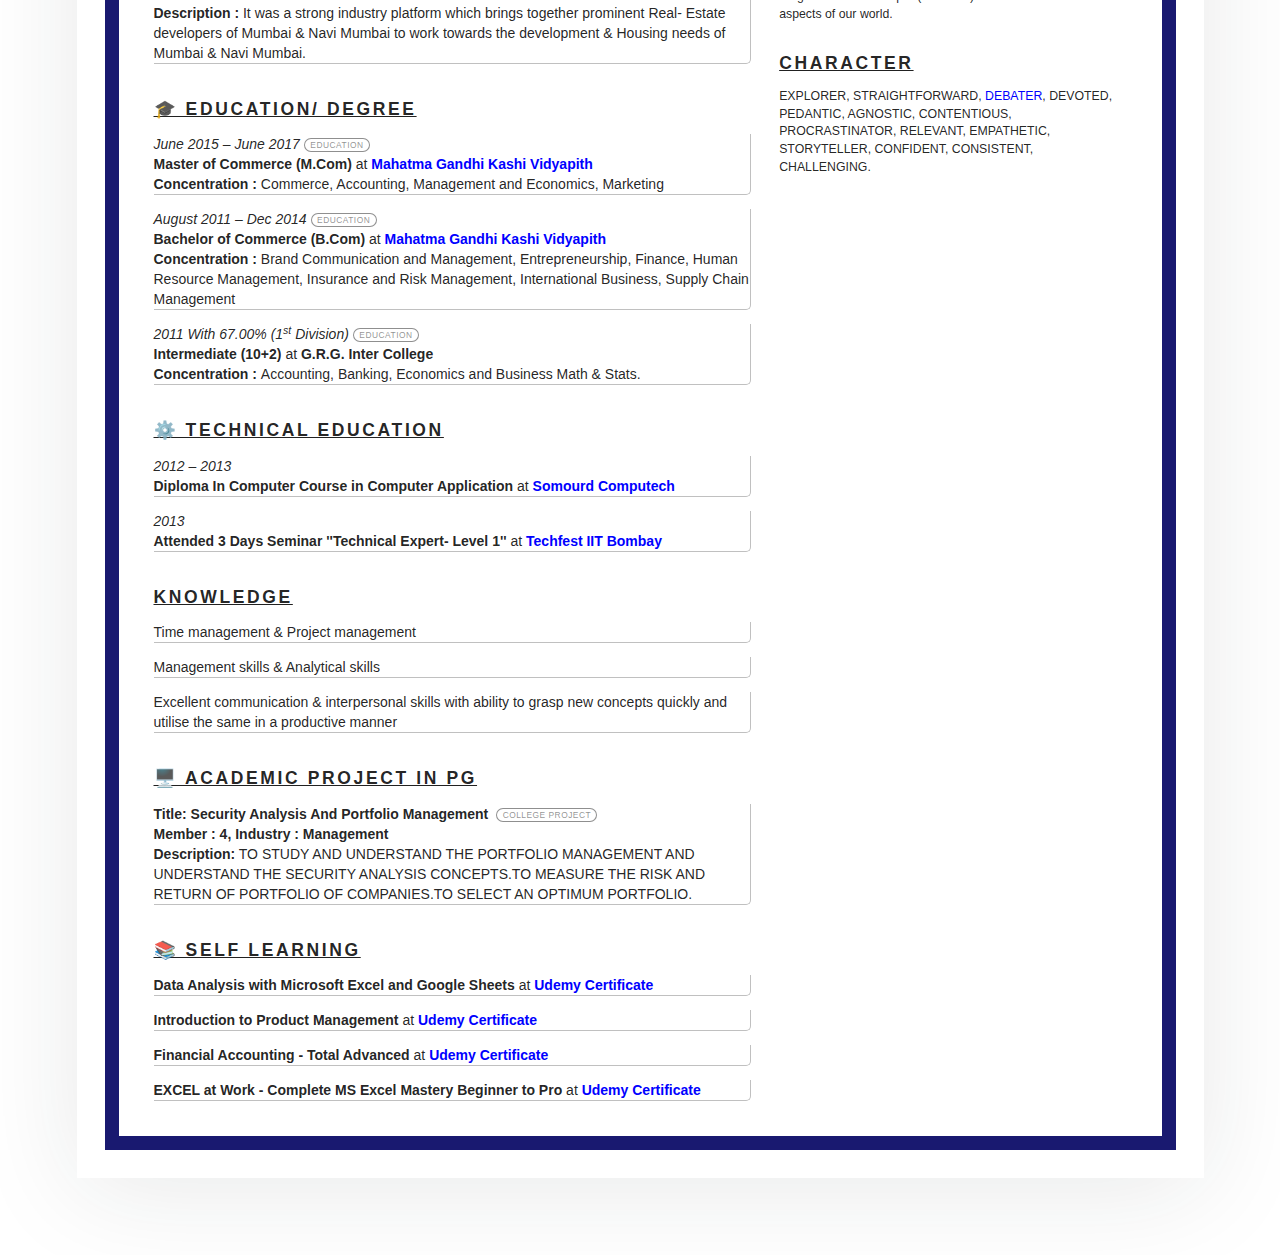
==== commit e4617d67: "updating" ====
--- a/resume/index.html
+++ b/resume/index.html
@@ -1,38 +1,41 @@
 <!DOCTYPE html>
-<html>
+<html lang="en">
 
 <head>
-    <!-- Disable print & right-click behavior -->
-  <style type="text/css" media="print"> img { display: none; } </style>
-
-    
+            <link rel="shortcut icon" href="/favicon.png" type="image/x-icon">
+<link rel="icon" href="/favicon.png" type="image/x-icon">
   <meta charset="UTF-8">
         <meta name="viewport" content="width=device-width, initial-scale=1.0">
         <meta http-equiv="X-UA-Compatible" content="ie=edge">
         <meta http-equiv="X-UA-Compatible" content="IE=10; IE=9; IE=8; IE=7; IE=EDGE" />
         <meta http-equiv="X-UA-Compatible" content="IE=edge,chrome=1" />
     
-
-  <meta name="description" content="Shivani Yadav Resume">
+  <meta name="description" content="Shivashish Yadav Resume">
     <!-- Load an icon library -->
 <link rel="stylesheet" href="https://cdnjs.cloudflare.com/ajax/libs/font-awesome/4.7.0/css/font-awesome.min.css">
     <link rel="stylesheet" href="https://www.w3schools.com/lib/w3.css">
     <link rel="shortcut icon" href="images/favicon.png">
-    
-
-
+
+  <!-- <link rel="shortcut icon" type="image/x-icon" href="favicon.png"> -->
 
   <!-- <link rel="shortcut icon" type="image/x-icon" href="favicon.png"> -->
 
   <title>Shivani Yadav - Pre-Sales & Operation Executive</title>
   <link rel="stylesheet" href="assets/stylesheets/base.css">
 
-  <noscript>Your browser not support JavaScript!</noscript>
+  
 
   <script src="js/toggleThemes.js" defer></script>
 </head>
 
 <body>
+     <header>
+        <div class="credits" ><mark> Download This
+            <a download href="assets/Shivashish_MCA_Nov_2020.pdf">
+                <strong>Resume As PDF</strong> <i class="fa fa-file-pdf-o"></i>
+            </a> 
+			</mark> </div>
+    </header>
   <main>
     <article>
       <div class="toggleThemes">
@@ -40,7 +43,7 @@
         <div>
           <form class="themes">
             <label><input type="radio" name="theme" value="light" checked> <span>light</span></label>
-            <label><input type="radio" name="theme" value="dark"> <span>dark</label>
+              <label><input type="radio" name="theme" value="dark"> <span>dark</span></label>
           </form>
         </div>
       </div>
@@ -58,7 +61,7 @@
                 <div class="sixteen wide column">
                   <!-- Name, job, contacts -->
                   <h1 class="name">Shivani Yadav</h1>
-                  <div class="job">Pre-Sales & Operation Executive</div>
+                  <div class="job">Project And Operations Manager</div>
                   <ul class="contacts">
                       <li><a href="tel:+917985426201"><i class="fa fa-phone-square w3-large" aria-hidden="true"></i>+91-7985426201</a></li>
                     <li>
@@ -68,7 +71,13 @@
                       </a>
                     </li>
                       <li>
-                      <a href="https://www.linkedin.com/in/shivaniyadav/" rel="author" class="github">
+                      <a href="https://angel.co/u/shivaniyadav" rel="author" class="angellist">
+                        <i class="fa fa-angellist w3-large" aria-hidden="true"></i>  
+                          <span>Angel.co</span>
+                      </a>
+                    </li>
+                      <li>
+                      <a href="https://www.linkedin.com/in/shivaniyadav/" rel="author" class="linkedin">
                         <i class="fa fa-linkedin-square w3-large" aria-hidden="true"></i>  
                           <span>Linkedin</span>
                       </a>
@@ -102,11 +111,57 @@
           <div class="row">
             <div class="ten wide column">
               <!-- Experience -->
-              <h3 style="text-decoration: underline;">Experience</h3>
-                <h6><b>Now</b></h6>
-              <ul class="timeline" title="Experience">
-                <li class="highlighted">
-                  <p><em>1<sup>st</sup> Feburary 2019 – Present</em></p>
+              <h3 style="text-decoration: underline;">💼 Experience</h3>
+                 <ul class="timeline" title="Experience">
+                     <h6><b>Now</b></h6>
+                    <li class="highlighted" data-tag="work">
+                  <p><em>1<sup>st</sup> Feburary 2021 – Present</em></p>
+                    <p><strong>Project & Operations Manager</strong> at <strong><a href="https://www.pixean.com/" rel="external">Pixean</a></strong></p>
+                    <ul>
+				        <li>Managing project progress and adapt work as required.</li>
+				            <li class="details">
+								<input type="checkbox" id="project-3">
+								    <label for="project-3" class="summary">Optimizing and improving processes and the overall approach where necessary.</label>
+												<div class="labels">
+                                                            
+                                                            
+                                                            <a class="label">Ensuring projects meet deadlines.</a>
+                                                            <a class="label">Managing relationships with clients and vendors.</a>
+                                                            <a class="label">Overseeing all incoming and outgoing project flow.</a>
+                                                            <a class="label">Creating detailed reports.</a>
+                                                            <a class="label">Handling the client projects end to end as soon as deal is closed.</a>
+                                                            
+                                                    
+                                                </div>
+								</li>
+                        
+                        <li>Manage timely data collection to update operations metrics and documentations.</li>
+                         <li>Ensure that all projects are delivered on-time, within scope and within budget</li>
+				            <li class="details">
+								<input type="checkbox" id="project-3">
+								    <label for="project-3" class="summary">Ensure all operations are carried on in an appropriate, cost-effective way.</label>
+												<div class="labels">
+                                                            
+                                                            
+                                                            <a class="label">Help the organization’s processes remain compliant.</a>
+                                                            <a class="label">Formulate strategic and operational objectives.</a>
+                                                            <a class="label">Manage budgets and forecasts.</a>
+                                                           
+                                                            
+                                                    
+                                                </div>
+								</li>
+                       
+                        <li>Find ways to increase quality of customer service.</li>
+                         <li>Train and supervise staff.</li>  
+				</ul>
+                </li>
+                </ul>
+                 <ul class="timeline" title="Experience">
+                <h6><b>Earlier</b></h6>
+             
+                <li data-tag="work">
+                  <p><em>1<sup>st</sup> Feburary 2019 – 1<sup>st</sup> feburary 2021</em></p>
                     <p><strong>Pre-Sales & Operation Executive</strong> at <strong><a href="https://www.pixean.com/" rel="external">Pixean</a></strong></p>
                     <ul>
 				        <li>Communicate with the higher management to prepare a strategy for operations to run efficiently.</li>
@@ -128,8 +183,10 @@
                         <li>Vendor Management i.e. building database of vendors and sourcing as per client requirements.</li>
 				</ul>
                 </li>
+                </ul>
+                   <ul class="timeline" title="Experience">
                   <h6><b>BACK THEN</b></h6>
-                <li>
+                <li data-tag="work">
                   <p><em>5<sup>th</sup> January 2018 – 4<sup>th</sup> December 2018</em></p>
                   <p><strong>Business Development Executive</strong> at <strong><a href="https://themakkerz.com/" rel="external">The Makkerz</a></strong></p>
 												<ul>
@@ -147,42 +204,50 @@
 													<li>Researching the needs of other companies and learning who makes decisions about purchasing.</li>
 												</ul>
                 </li>
-                  
-                  <h3 style="text-decoration: underline;">Event Project Experience</h3>
+                </ul>
+                  &nbsp;
+                  <h3 style="text-decoration: underline;">🎊 Event Project Experience</h3>
               <ul class="timeline" title="Events Experience">
-                <li>
+                <li data-tag="event project">
                     <p><strong>Event : Vastra Lifestyle Exhibition, Navi Mumbai</strong></p>
                     <p><strong>Post : Event Planner And Coordinator</strong></p>
                     <p><strong>Description : </strong>The one stop expo for all fashion Trend. It was the event of range of fashionable and trendy ethnic Indian dresses . the exhibition was attended by more then 2000+ patrons and it gave the opportunity to show a local brand on a huge platform .</p>
                 </li>
-                <li>
+                <li data-tag="event project">
                     <p><strong>Event : MPFL (Mumbai Premier Footsy League) , Navi Mumbai</strong></p>
                     <p><strong>Post : Event Planner And Coordinator</strong></p>
                     <p><strong>Description : </strong>It was a football event with a professional approach to give a big platform to build team spirit between Individual and create healthy relationship with entertainment, Excitement and a great exposure with Recognition.</p>
                 </li>
-                  <li>
+                  <li data-tag="event project">
                     <p><strong>NMRE (Navi Mumbai Real Estate Expo), Navi Mumbai</strong></p>
                     <p><strong>Post : Event Planner And Coordinator</strong></p>
                     <p><strong>Description : </strong>It was a strong industry platform which brings together prominent Real- Estate developers of Mumbai & Navi Mumbai to work towards the development & Housing needs of Mumbai & Navi Mumbai.</p>
                 </li>
                   </ul>
                   
-                  
+                  &nbsp;
                 
-              <h3 style="text-decoration: underline;">Education/ Degree</h3>
+              <h3 style="text-decoration: underline;">🎓 Education/ Degree</h3>
               <ul class="timeline" title="Education">
-                <li>
+                <li data-tag="education">
                   <div><em>June 2015 &ndash; June 2017</em></div>
 				    <div><strong>Master of Commerce (M.Com)</strong> at <a href="https://www.mgkvp.ac.in/" rel="external"><strong>Mahatma Gandhi Kashi Vidyapith</strong></a></div>
                     <p><strong>Concentration : </strong>Commerce, Accounting, Management and Economics, Marketing</p>
                 </li>
-                <li>
+                <li data-tag="education">
                   <div><em>August 2011 &ndash; Dec 2014</em></div>
 				    <div><strong>Bachelor of Commerce (B.Com)</strong> at <a href="https://www.mgkvp.ac.in/" rel="external"><strong>Mahatma Gandhi Kashi Vidyapith</strong></a></div>
                     <p><strong>Concentration : </strong>Brand Communication and Management, Entrepreneurship, Finance, Human Resource Management, Insurance and Risk Management, International Business, Supply Chain Management</p>
                 </li>
-                  </ul>
-                  <h3 style="text-decoration: underline;">Technical Education</h3>
+                  <li data-tag="education">
+						<div><em>2011 With 67.00% (1<sup>st</sup> Division)</em></div>
+                    <div><strong>Intermediate (10+2)</strong> at<strong> G.R.G. Inter College</strong></div>
+					 <p><strong>Concentration : </strong>Accounting, Banking, Economics and Business Math & Stats.</p>
+				  	</li>
+                  
+                  </ul>
+                &nbsp;
+                  <h3 style="text-decoration: underline;">⚙️ Technical Education</h3>
               <ul class="timeline" title="Technical Education">
                   
                   <li>
@@ -194,6 +259,7 @@
 				    <div><strong>Attended 3 Days Seminar ''Technical Expert- Level 1''</strong> at <a href="https://techfest.org/" rel="external"><strong>Techfest IIT Bombay</strong></a></div>
                 </li>
                 </ul>
+                &nbsp;
                   <h3 style="text-decoration: underline;">Knowledge</h3>
               <ul class="timeline" title="Knowledge">
                 <li>
@@ -206,10 +272,10 @@
                   <p>Excellent communication & interpersonal skills with ability to grasp new concepts quickly and utilise the same in a productive manner</p>
                 </li> 
                   </ul>
-                  
-                  <h3 style="text-decoration: underline;">Academic Project in PG</h3>
+                  &nbsp;
+                  <h3 style="text-decoration: underline;">🖥️ Academic Project in PG</h3>
               <ul class="timeline" title="Project">
-                  <li>
+                  <li data-tag="college project">
                       <p><strong>Title: Security Analysis And Portfolio Management</strong> </p>
                       <p><strong>Member : 4, Industry : Management</strong></p>
                        <p><strong>Description:</strong> TO STUDY AND UNDERSTAND THE PORTFOLIO MANAGEMENT AND UNDERSTAND THE SECURITY ANALYSIS
@@ -218,8 +284,8 @@
                   
                   </ul>
                   
-                  
-                  <h3 style="text-decoration: underline;">Self Learning</h3>
+                  &nbsp;
+                  <h3 style="text-decoration: underline;">📚 Self Learning</h3>
               <ul class="timeline" title="Projects">
                 <li>
                     <div><strong>Data Analysis with Microsoft Excel and Google Sheets</strong> at <a href="https://www.udemy.com/certificate/UC-aac2ce44-523a-4f54-a0ba-1dd36c160fa6/" rel="external"><strong>Udemy Certificate</strong></a></div>
@@ -294,6 +360,7 @@
                         <li><strong>Donated Blood</strong> For<strong> S.L. Raheja Hospital , Mahim .</strong></li>
                     </ul>
                         </p>
+    
               </section>
             <section>
                 <h3 style="text-decoration: underline;">Hobbies </h3>
@@ -302,6 +369,9 @@
                 <br>I enjoy doing random walks on the Wikipedia network, Different Blogs & Research Paper (for hours) and learn about different aspects of our world. 
                 </p>
               </section>
+           <section>
+              <h3 style="text-decoration: underline;">Character</h3>
+				<p class="tags small">EXPLORER, STRAIGHTFORWARD, <a href="https://www.16personalities.com/entp-personality" rel="external">DEBATER</a>, DEVOTED, PEDANTIC, AGNOSTIC, CONTENTIOUS, PROCRASTINATOR, RELEVANT, EMPATHETIC, STORYTELLER, CONFIDENT, CONSISTENT, CHALLENGING.</p></section>
               
                            
             </div>
--- a/resume/assets/stylesheets/base.css
+++ b/resume/assets/stylesheets/base.css
@@ -1,3 +1,4 @@
+
 :root {
   --main-background-color: #fff;
   /* #444 */
@@ -80,8 +81,8 @@
   text-transform: uppercase;
 }
 h1 {
-  font-weight: 900;
-  font-size: 1.5rem;
+  font-weight: 800;
+  font-size: 2rem;
   margin-bottom: 0;
 }
 h2 {
@@ -583,7 +584,8 @@
 }
 .divider.fat {
   border-top: var(--color-divider-fat);
-  width: 33%;
+  width: 40%;
+     
 }
 
 /* Language */
@@ -653,11 +655,20 @@
 .contacts li a.linkedin:hover {
   color: #3b5998;
 }
+.contacts li a.skype:hover {
+  color: deepskyblue;
+}
+.contacts li a.angellist:hover {
+  color: purple;
+}
+.contacts li a.twitter:hover {
+  color: green;
+}
 .contacts li a.telegram:hover {
   color: #0088cc;
 }
 .contacts li a.phone:hover {
-  color: dimgrey;
+  color: yellow;
 }
 .contacts li a .icon {
   fill: currentColor;
@@ -1020,7 +1031,8 @@
 header {
   position: fixed;
   z-index: 1;
-  background: white;
+  background: yellow; 
+	font-size: 16px;
   top: 0;
   left: 0;
   height: 2em;
@@ -1079,4 +1091,88 @@
   main:nth-last-child(3) {
     margin-bottom: 0;
   }
+}
+
+
+/* Tags */
+
+[data-tag]>*:first-child:after {
+  font-size: 0.6em;
+  line-height: 1rem;
+  letter-spacing: 0.5px;
+  text-transform: uppercase;
+  display: inline-block;
+  padding: 0em 0.75em;
+  border-radius: 15px;
+  height: 1rem;
+  margin-left: 0.5em;
+  margin-top: -1px;
+  vertical-align: middle;
+  box-shadow: inset 0 0 0 1px;
+  opacity: 0.5;
+  transition: opacity 0.2s linear;
+}
+
+[data-tag]:hover>*:first-child:after {
+  color: #ffffff;
+  opacity: 1;
+  box-shadow: none;
+}
+
+[data-tag="work"]>*:first-child:after {
+  content: "work";
+}
+
+[data-tag="hackathon"]>*:first-child:after {
+  content: "hackathon";
+}
+
+[data-tag="event project"]>*:first-child:after {
+  content: "event project";
+}
+
+[data-tag="college project"]>*:first-child:after {
+  content: "college project";
+}
+
+[data-tag="education"]>*:first-child:after {
+  content: "education";
+}
+
+[data-tag="remote"]>*:first-child:after {
+  content: "remote";
+}
+
+[data-tag="work"]:hover>*:first-child:after {
+  background: blue;
+}
+
+[data-tag="hackathon"]:hover>*:first-child:after {
+  background: midnightblue;
+}
+
+[data-tag="event project"]:hover>*:first-child:after {
+  background: red;
+}
+
+[data-tag="college project"]:hover>*:first-child:after {
+  background: purple;
+}
+
+[data-tag="education"]:hover>*:first-child:after {
+  background: green;
+}
+
+[data-tag="remote"]:hover>*:first-child:after {
+  background: rgb(255, 222, 73);
+}
+
+.footer {
+   position: fixed;
+   left: 0;
+   bottom: 0;
+   width: 100%;
+   background-color: red;
+   color: white;
+   text-align: center;
 }